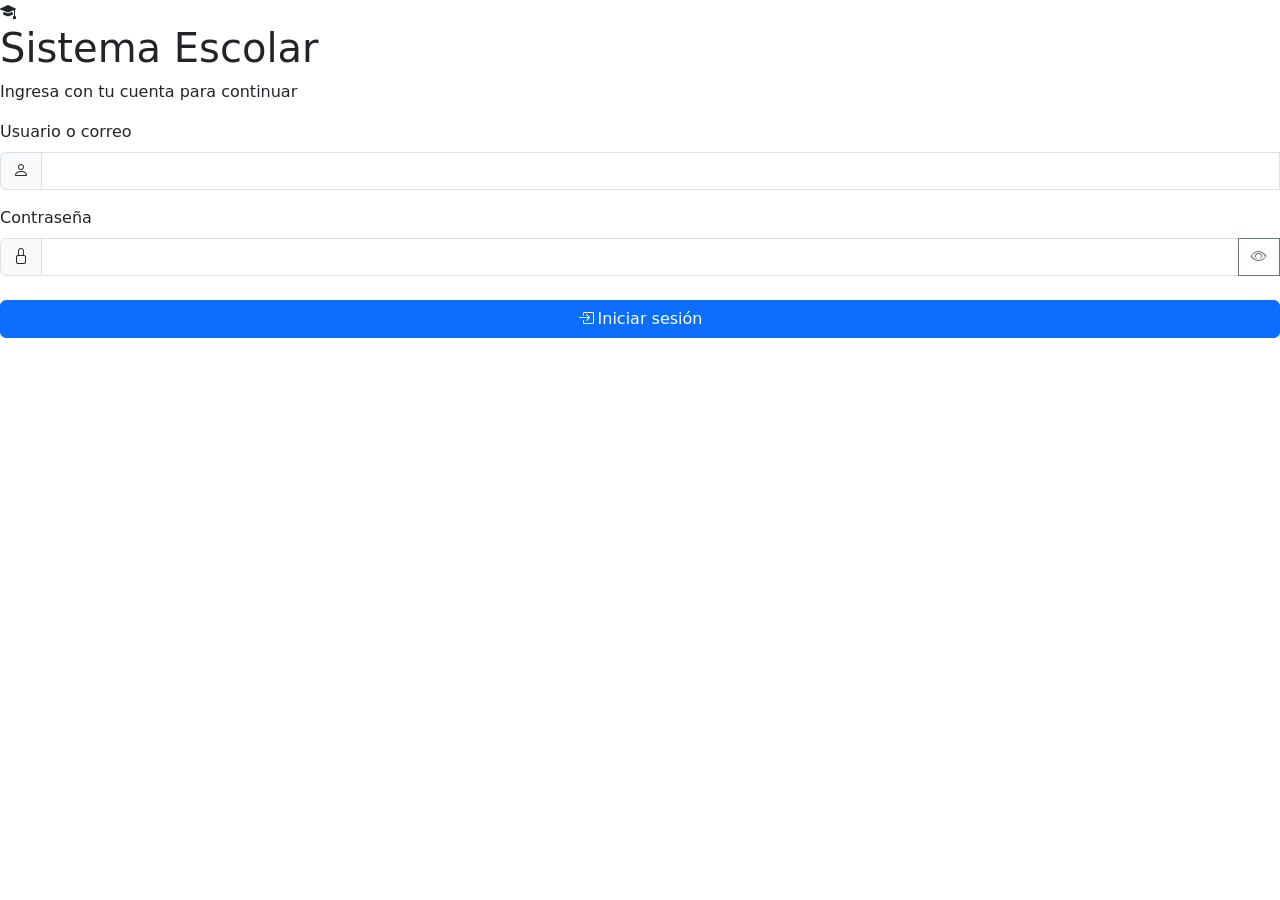
==== login.html @ ec8578a0 "primera participación" ====
<!DOCTYPE html>
<html lang="es">
<head>
  <meta charset="UTF-8">
  <meta name="viewport" content="width=device-width, initial-scale=1.0">
  <title>Sistema - Iniciar sesión</title>

  <!-- Bootstrap 5 -->
  <link href="https://cdn.jsdelivr.net/npm/bootstrap@5.3.3/dist/css/bootstrap.min.css" rel="stylesheet">
  <!-- Bootstrap Icons -->
  <link rel="stylesheet" href="https://cdn.jsdelivr.net/npm/bootstrap-icons@1.11.3/font/bootstrap-icons.css">
  <!-- CSS propio -->
  <link rel="stylesheet" href="css/login.css">
</head>
<body>

  <main class="login-wrapper">
    <div class="login-card">

      <div class="login-brand">
        <i class="bi bi-mortarboard-fill"></i>
        <h1>Sistema Escolar</h1>
        <p>Ingresa con tu cuenta para continuar</p>
      </div>

      <div id="alertaLogin" class="alert alert-danger d-none" role="alert">
        <i class="bi bi-exclamation-triangle-fill me-2"></i>
        <span id="alertaTexto"></span>
      </div>

      <form id="formLogin" class="needs-validation" novalidate>
        <div class="mb-3">
          <label for="usuario" class="form-label">Usuario o correo</label>
          <div class="input-group">
            <span class="input-group-text"><i class="bi bi-person"></i></span>
            <input type="text" class="form-control" id="usuario" autocomplete="username" required>
            <div class="invalid-feedback">Escribe tu usuario o correo.</div>
          </div>
        </div>

        <div class="mb-4">
          <label for="password" class="form-label">Contraseña</label>
          <div class="input-group">
            <span class="input-group-text"><i class="bi bi-lock"></i></span>
            <input type="password" class="form-control" id="password" autocomplete="current-password" required>
            <button class="btn btn-outline-secondary" type="button" id="btnVerPassword" aria-label="Mostrar contraseña">
              <i class="bi bi-eye"></i>
            </button>
            <div class="invalid-feedback">Escribe tu contraseña.</div>
          </div>
        </div>

        <button class="btn btn-primary w-100" type="submit">
          <i class="bi bi-box-arrow-in-right me-1"></i>Iniciar sesión
        </button>
      </form>

    </div>
  </main>

  <!-- Scripts -->
  <script src="https://cdn.jsdelivr.net/npm/bootstrap@5.3.3/dist/js/bootstrap.bundle.min.js"></script>
  <!-- JS propio -->
  <script src="js/login.js"></script>
</body>
</html>
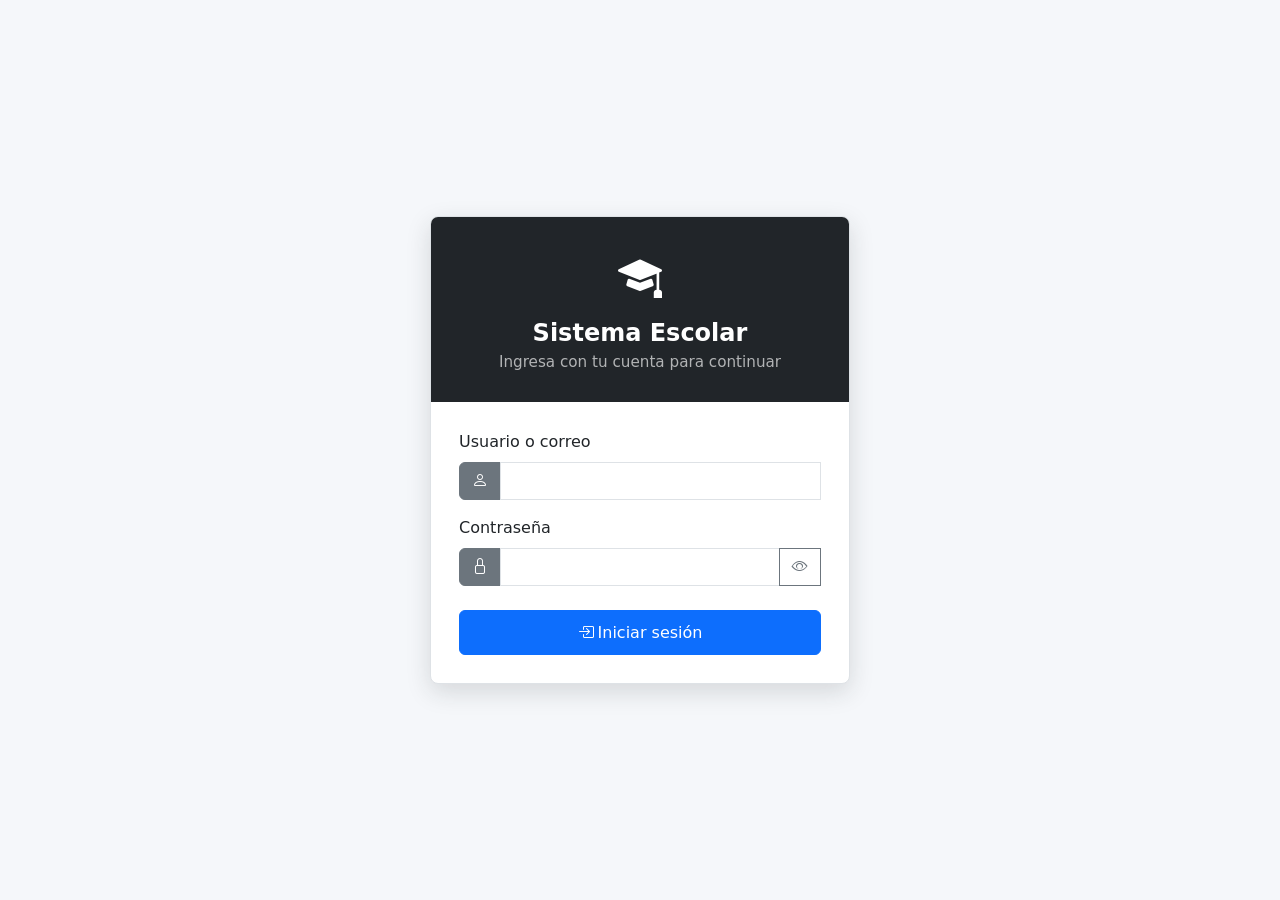
==== commit a487d9d6: "css actualizado" ====
--- a/login.html
+++ b/login.html
@@ -58,9 +58,6 @@
     </div>
   </main>
 
-  <!-- Scripts -->
-  <script src="https://cdn.jsdelivr.net/npm/bootstrap@5.3.3/dist/js/bootstrap.bundle.min.js"></script>
-  <!-- JS propio -->
   <script src="js/login.js"></script>
 </body>
 </html>
--- a/css/login.css
+++ b/css/login.css
@@ -0,0 +1,106 @@
+/* ================= LOGIN ================= */
+:root {
+  --login-dark: #212529;      /* mismo bg-dark del navbar */
+  --login-gray: #6c757d;      /* mismo bg-secondary del sidebar */
+  --login-bg: #f5f7fa;        /* mismo fondo del body en index */
+}
+
+html, body {
+  height: 100%;
+}
+
+body {
+  background-color: var(--login-bg);
+  overflow-x: hidden;
+}
+
+/* ---------- CONTENEDOR ---------- */
+.login-wrapper {
+  min-height: 100%;
+  display: flex;
+  align-items: center;
+  justify-content: center;
+  padding: 1.5rem;
+}
+
+/* ---------- TARJETA ---------- */
+.login-card {
+  width: 100%;
+  max-width: 420px;
+  background: #fff;
+  border: 1px solid #dee2e6;
+  border-radius: 0.5rem;
+  overflow: hidden;
+  box-shadow: 0 0.5rem 1.5rem rgba(33, 37, 41, 0.15);
+}
+
+/* ---------- CABECERA (igual que el navbar) ---------- */
+.login-brand {
+  background-color: var(--login-dark);
+  color: #fff;
+  text-align: center;
+  padding: 1.75rem 1.5rem;
+  margin-bottom: 0;
+}
+
+.login-brand i {
+  font-size: 2.75rem;
+  color: #fff;
+}
+
+.login-brand h1 {
+  font-size: 1.5rem;
+  font-weight: 600;
+  margin: 0.5rem 0 0.25rem;
+}
+
+.login-brand p {
+  margin: 0;
+  color: rgba(255, 255, 255, 0.65);
+  font-size: 0.95rem;
+}
+
+/* ---------- ALERTA Y FORMULARIO ---------- */
+#alertaLogin {
+  margin: 1.5rem 1.75rem 0;
+}
+
+#formLogin {
+  padding: 1.75rem;
+}
+
+#formLogin .form-label {
+  font-weight: 500;
+}
+
+#formLogin .input-group-text {
+  background-color: var(--login-gray);
+  border-color: var(--login-gray);
+  color: #fff;
+}
+
+#formLogin .form-control:focus {
+  border-color: var(--login-gray);
+  box-shadow: 0 0 0 0.2rem rgba(108, 117, 125, 0.25);
+}
+
+#formLogin .btn-primary {
+  padding: 0.6rem 1rem;
+  font-weight: 500;
+}
+
+/* ---------- RESPONSIVE ---------- */
+@media (max-width: 576px) {
+  .login-wrapper {
+    padding: 1rem;
+  }
+  .login-brand {
+    padding: 1.25rem 1rem;
+  }
+  #formLogin {
+    padding: 1.25rem;
+  }
+  #alertaLogin {
+    margin: 1.25rem 1.25rem 0;
+  }
+}
